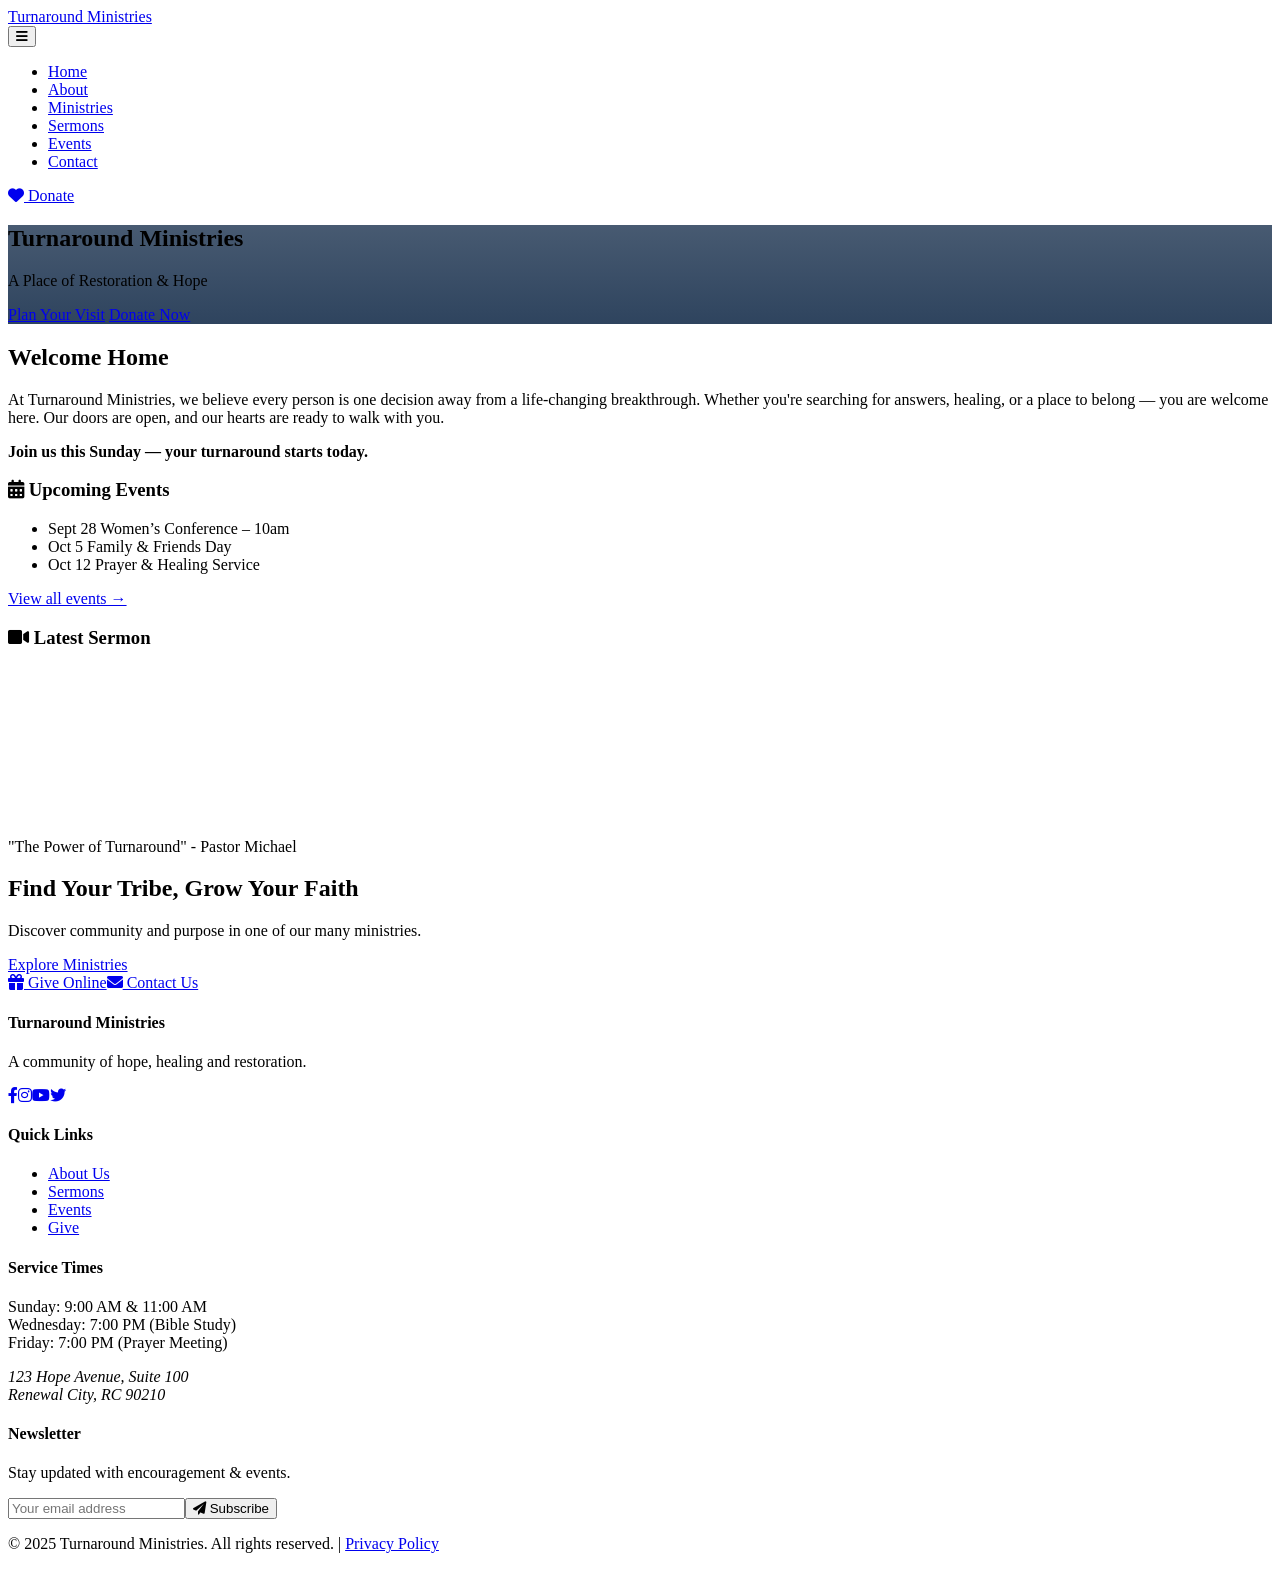
==== index.html @ d37ca7e7 "Add files via upload" ====
<!DOCTYPE html>
<html lang="en">
<head>
    <meta charset="UTF-8">
    <meta name="viewport" content="width=device-width, initial-scale=1.0, viewport-fit=cover">
    <title>Turnaround Ministries | Home - Restoration & Hope</title>
    <meta name="description" content="Turnaround Ministries: A place of restoration and hope. Join us for worship, community, and transformative faith.">
    <meta property="og:title" content="Turnaround Ministries | Home">
    <meta property="og:description" content="A Place of Restoration & Hope. Find your turnaround here.">
    <meta property="og:type" content="website">
    <meta property="og:image" content="https://images.unsplash.com/photo-1438032945733-e1f5b4dd64d3?w=1200&auto=format">
    <link href="https://fonts.googleapis.com/css2?family=Montserrat:wght@400;500;600;700;800&family=Open+Sans:wght@300;400;600;700&display=swap" rel="stylesheet">
    <link rel="stylesheet" href="https://cdnjs.cloudflare.com/ajax/libs/font-awesome/6.0.0-beta3/css/all.min.css">
    <link rel="stylesheet" href="/css/style.css">
</head>
<body>
    <header class="site-header" id="siteHeader">
        <div class="container header-container">
            <div class="logo"><a href="index.html"><span class="logo-accent">Turnaround</span> Ministries</a></div>
            <button class="mobile-menu-toggle" id="mobileMenuToggle" aria-label="Menu"><i class="fas fa-bars"></i></button>
            <nav class="main-nav" id="mainNav">
                <ul class="nav-list">
                    <li><a href="index.html">Home</a></li>
                    <li><a href="about.html">About</a></li>
                    <li><a href="ministries.html">Ministries</a></li>
                    <li><a href="sermons.html">Sermons</a></li>
                    <li><a href="events.html">Events</a></li>
                    <li><a href="contact.html">Contact</a></li>
                </ul>
                <a href="donate.html" class="donate-btn-nav"><i class="fas fa-heart"></i> Donate</a>
            </nav>
        </div>
    </header>
    <main>
        <section class="hero" style="background-image: linear-gradient(rgba(10,35,66,0.75), rgba(10,35,66,0.85)), url('https://images.unsplash.com/photo-1504052434569-70ad5836a615?w=1600&auto=format');">
            <div class="container hero-content fade-up">
                <h1>Turnaround Ministries</h1>
                <p class="tagline">A Place of Restoration & Hope</p>
                <div class="hero-buttons">
                    <a href="contact.html" class="btn btn-primary">Plan Your Visit</a>
                    <a href="donate.html" class="btn btn-outline">Donate Now</a>
                </div>
            </div>
        </section>
        <section class="section welcome-section">
            <div class="container">
                <div class="section-heading fade-up"><h2>Welcome Home</h2><div class="heading-divider"></div></div>
                <div class="welcome-content fade-up"><p>At Turnaround Ministries, we believe every person is one decision away from a life-changing breakthrough. Whether you're searching for answers, healing, or a place to belong — you are welcome here. Our doors are open, and our hearts are ready to walk with you.</p><p><strong>Join us this Sunday — your turnaround starts today.</strong></p></div>
            </div>
        </section>
        <section class="section bg-light">
            <div class="container">
                <div class="flex-grid gap-4">
                    <div class="col fade-up"><div class="card h-100"><h3><i class="fas fa-calendar-alt gold-icon"></i> Upcoming Events</h3><ul class="event-preview-list"><li><span>Sept 28</span> Women’s Conference – 10am</li><li><span>Oct 5</span> Family & Friends Day</li><li><span>Oct 12</span> Prayer & Healing Service</li></ul><a href="events.html" class="btn-text">View all events →</a></div></div>
                    <div class="col fade-up"><div class="card h-100"><h3><i class="fas fa-video gold-icon"></i> Latest Sermon</h3><div class="sermon-embed-placeholder"><iframe src="https://www.youtube.com/embed/5qap5aO4i9A?si=Sample" title="Latest Sermon Placeholder" frameborder="0" allowfullscreen></iframe><p class="embed-caption">"The Power of Turnaround" - Pastor Michael</p></div></div></div>
                </div>
            </div>
        </section>
        <section class="section"><div class="container text-center fade-up"><h2>Find Your Tribe, Grow Your Faith</h2><p>Discover community and purpose in one of our many ministries.</p><a href="ministries.html" class="btn btn-primary mt-2">Explore Ministries</a><div class="quick-links-row mt-4"><a href="donate.html" class="quick-link"><i class="fas fa-gift"></i> Give Online</a><a href="contact.html" class="quick-link"><i class="fas fa-envelope"></i> Contact Us</a></div></div></section>
    </main>
    <footer class="site-footer">
        <div class="container footer-grid">
            <div class="footer-col"><h4>Turnaround Ministries</h4><p>A community of hope, healing and restoration.</p><div class="social-icons"><a href="#" aria-label="Facebook"><i class="fab fa-facebook-f"></i></a><a href="#" aria-label="Instagram"><i class="fab fa-instagram"></i></a><a href="#" aria-label="YouTube"><i class="fab fa-youtube"></i></a><a href="#" aria-label="Twitter"><i class="fab fa-twitter"></i></a></div></div>
            <div class="footer-col"><h4>Quick Links</h4><ul><li><a href="about.html">About Us</a></li><li><a href="sermons.html">Sermons</a></li><li><a href="events.html">Events</a></li><li><a href="donate.html">Give</a></li></ul></div>
            <div class="footer-col"><h4>Service Times</h4><p>Sunday: 9:00 AM & 11:00 AM<br>Wednesday: 7:00 PM (Bible Study)<br>Friday: 7:00 PM (Prayer Meeting)</p><address>123 Hope Avenue, Suite 100<br>Renewal City, RC 90210</address></div>
            <div class="footer-col"><h4>Newsletter</h4><p>Stay updated with encouragement & events.</p><form id="newsletterForm" class="newsletter-form"><input type="email" placeholder="Your email address" required><button type="submit"><i class="fas fa-paper-plane"></i> Subscribe</button></form></div>
        </div>
        <div class="footer-bottom"><p>&copy; 2025 Turnaround Ministries. All rights reserved. | <a href="#">Privacy Policy</a></p></div>
    </footer>
    <script src="/js/main.js"></script>
</body>
</html>
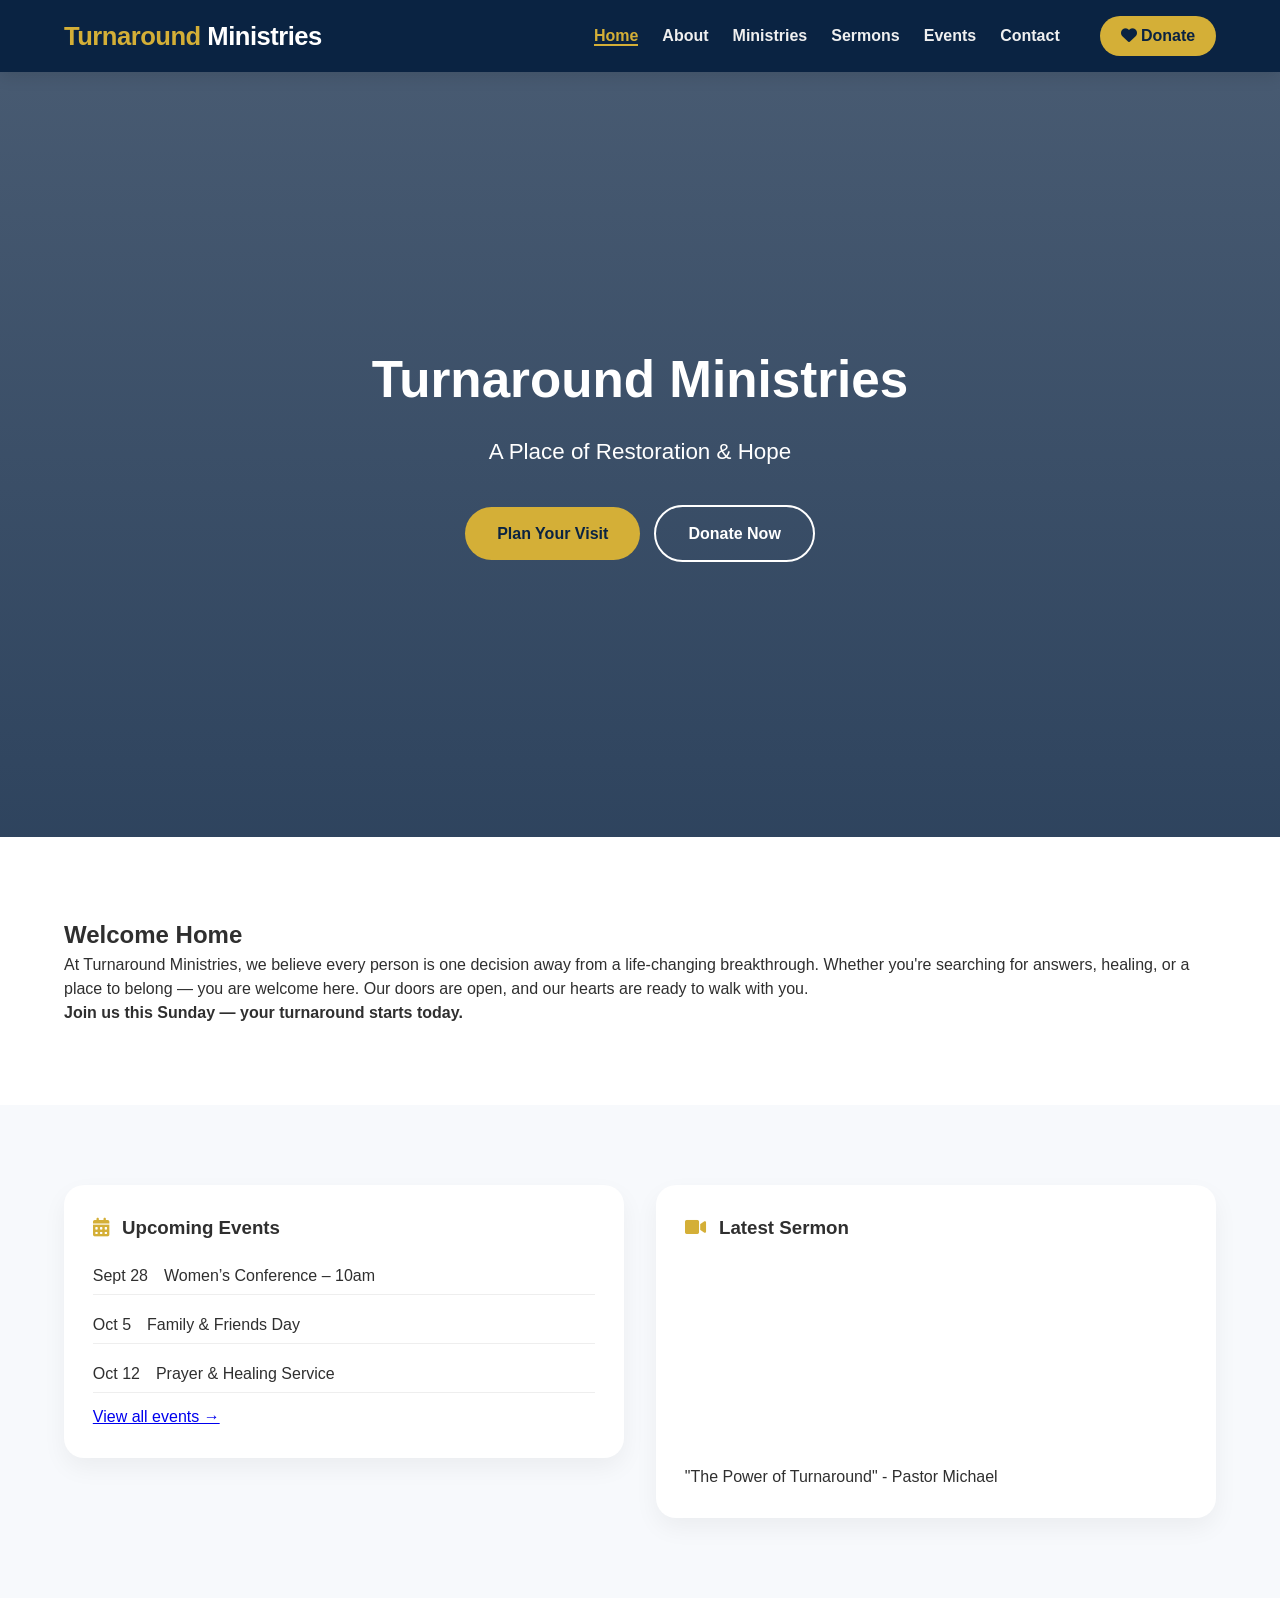
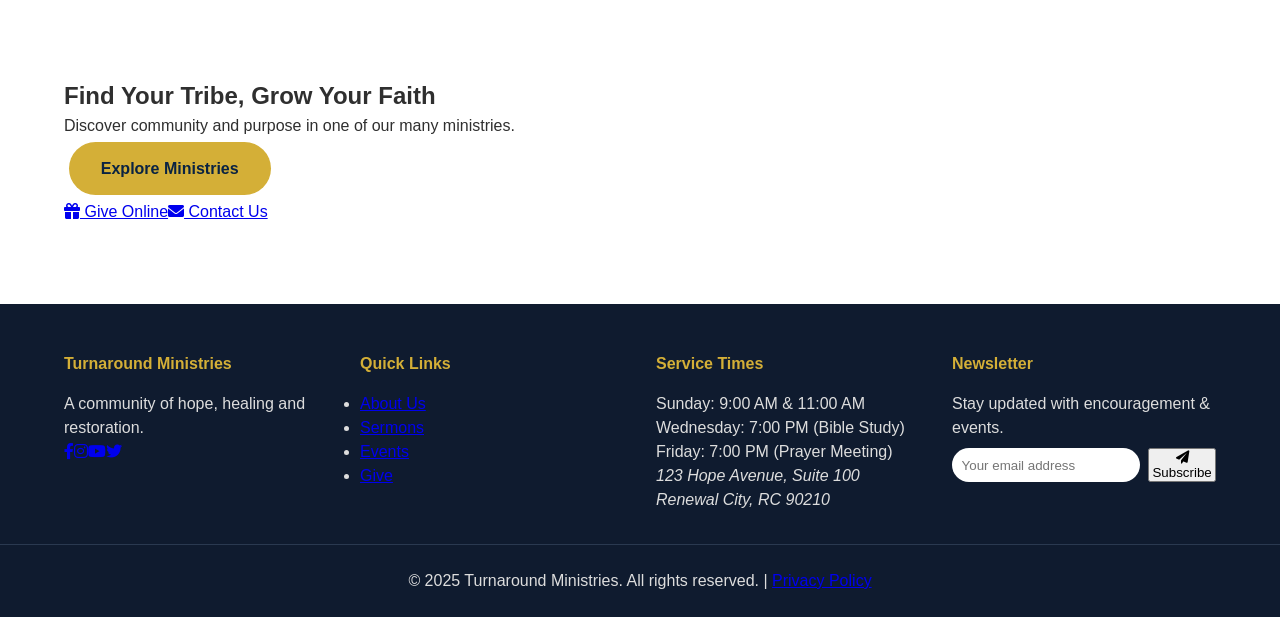
==== commit 692aa14a: "Update index.html" ====
--- a/index.html
+++ b/index.html
@@ -11,7 +11,7 @@
     <meta property="og:image" content="https://images.unsplash.com/photo-1438032945733-e1f5b4dd64d3?w=1200&auto=format">
     <link href="https://fonts.googleapis.com/css2?family=Montserrat:wght@400;500;600;700;800&family=Open+Sans:wght@300;400;600;700&display=swap" rel="stylesheet">
     <link rel="stylesheet" href="https://cdnjs.cloudflare.com/ajax/libs/font-awesome/6.0.0-beta3/css/all.min.css">
-    <link rel="stylesheet" href="/css/style.css">
+    <link rel="stylesheet" href="style.css">
 </head>
 <body>
     <header class="site-header" id="siteHeader">
@@ -67,6 +67,6 @@
         </div>
         <div class="footer-bottom"><p>&copy; 2025 Turnaround Ministries. All rights reserved. | <a href="#">Privacy Policy</a></p></div>
     </footer>
-    <script src="/js/main.js"></script>
+    <script src="main.js"></script>
 </body>
-</html>+</html>
--- a/style.css
+++ b/style.css
@@ -0,0 +1,422 @@
+* {
+    margin: 0;
+    padding: 0;
+    box-sizing: border-box;
+}
+
+body {
+    font-family: 'Open Sans', sans-serif;
+    color: #2f2f2f;
+    background: #fff;
+    line-height: 1.5;
+    overflow-x: hidden;
+}
+
+h1, h2, h3, h4, .logo, .nav-list a, .btn, .hero h1 {
+    font-family: 'Montserrat', sans-serif;
+    font-weight: 700;
+}
+
+.container {
+    width: 90%;
+    max-width: 1200px;
+    margin: 0 auto;
+}
+
+:root {
+    --navy: #0A2342;
+    --gold: #D4AF37;
+    --gold-dark: #B28B1A;
+    --light-gray: #F7F9FC;
+    --charcoal: #2C3E50;
+}
+
+.site-header {
+    background: var(--navy);
+    padding: 1rem 0;
+    position: sticky;
+    top: 0;
+    z-index: 1000;
+    box-shadow: 0 5px 15px rgba(0,0,0,0.1);
+}
+
+.header-container {
+    display: flex;
+    justify-content: space-between;
+    align-items: center;
+    flex-wrap: wrap;
+}
+
+.logo a {
+    color: #fff;
+    font-size: 1.6rem;
+    font-weight: 800;
+    text-decoration: none;
+    letter-spacing: -0.5px;
+}
+
+.logo-accent {
+    color: var(--gold);
+}
+
+.main-nav {
+    display: flex;
+    align-items: center;
+    gap: 2rem;
+}
+
+.nav-list {
+    display: flex;
+    gap: 1.5rem;
+    list-style: none;
+}
+
+.nav-list a {
+    color: #f0f0f0;
+    text-decoration: none;
+    font-weight: 600;
+    transition: 0.2s;
+    font-size: 1rem;
+}
+
+.nav-list a:hover,
+.nav-list a.active {
+    color: var(--gold);
+    border-bottom: 2px solid var(--gold);
+}
+
+.donate-btn-nav {
+    background: var(--gold);
+    color: var(--navy);
+    padding: 0.5rem 1.3rem;
+    border-radius: 40px;
+    font-weight: 700;
+    text-decoration: none;
+    transition: 0.2s;
+    margin-left: 0.5rem;
+}
+
+.donate-btn-nav:hover {
+    background: #e5c158;
+    transform: scale(0.97);
+}
+
+.mobile-menu-toggle {
+    display: none;
+    background: none;
+    border: none;
+    color: white;
+    font-size: 1.8rem;
+    cursor: pointer;
+}
+
+.hero {
+    min-height: 85vh;
+    background-size: cover;
+    background-position: center;
+    display: flex;
+    align-items: center;
+    text-align: center;
+    color: white;
+}
+
+.hero-content h1 {
+    font-size: 3.2rem;
+    margin-bottom: 1rem;
+}
+
+.tagline {
+    font-size: 1.4rem;
+    margin-bottom: 2rem;
+    font-weight: 400;
+}
+
+.btn {
+    display: inline-block;
+    padding: 0.9rem 2rem;
+    border-radius: 40px;
+    font-weight: 700;
+    text-decoration: none;
+    transition: 0.2s;
+    margin: 0.3rem;
+    border: none;
+    cursor: pointer;
+}
+
+.btn-primary {
+    background: var(--gold);
+    color: var(--navy);
+}
+
+.btn-primary:hover {
+    background: #c7a42b;
+}
+
+.btn-outline {
+    background: transparent;
+    border: 2px solid white;
+    color: white;
+}
+
+.btn-outline:hover {
+    background: white;
+    color: var(--navy);
+}
+
+.section {
+    padding: 5rem 0;
+}
+
+.bg-light {
+    background: var(--light-gray);
+}
+
+.flex-grid {
+    display: flex;
+    gap: 2rem;
+    flex-wrap: wrap;
+}
+
+.col {
+    flex: 1 1 280px;
+}
+
+.card {
+    background: white;
+    border-radius: 20px;
+    padding: 1.8rem;
+    box-shadow: 0 10px 25px rgba(0,0,0,0.05);
+    transition: 0.2s;
+}
+
+.card h3 {
+    margin-bottom: 1rem;
+}
+
+.gold-icon {
+    color: var(--gold);
+    margin-right: 0.5rem;
+}
+
+.event-preview-list li {
+    margin-bottom: 12px;
+    border-bottom: 1px solid #eee;
+    padding: 6px 0;
+    display: flex;
+    gap: 1rem;
+}
+
+.sermon-embed-placeholder iframe {
+    width: 100%;
+    height: 200px;
+    border-radius: 12px;
+}
+
+.ministries-grid {
+    display: grid;
+    grid-template-columns: repeat(auto-fill, minmax(280px, 1fr));
+    gap: 2rem;
+}
+
+.ministry-card {
+    text-align: center;
+    background: white;
+    padding: 2rem;
+    border-radius: 24px;
+    transition: 0.2s;
+    box-shadow: 0 5px 12px rgba(0,0,0,0.05);
+}
+
+.filter-tabs {
+    display: flex;
+    gap: 1rem;
+    justify-content: center;
+    margin-bottom: 2rem;
+    flex-wrap: wrap;
+}
+
+.filter-btn {
+    background: #e9ecef;
+    border: none;
+    padding: 0.6rem 1.5rem;
+    border-radius: 40px;
+    cursor: pointer;
+    font-weight: 600;
+    transition: 0.2s;
+}
+
+.filter-btn.active,
+.filter-btn:hover {
+    background: var(--gold);
+    color: var(--navy);
+}
+
+.sermons-grid {
+    display: grid;
+    grid-template-columns: repeat(auto-fill, minmax(300px, 1fr));
+    gap: 2rem;
+}
+
+.sermon-embed iframe {
+    width: 100%;
+    height: 180px;
+    border-radius: 12px;
+}
+
+.event-card {
+    display: flex;
+    gap: 1.5rem;
+    background: white;
+    margin-bottom: 1.5rem;
+    border-radius: 20px;
+    padding: 1.2rem;
+    box-shadow: 0 4px 12px rgba(0,0,0,0.05);
+}
+
+.event-date {
+    background: var(--gold);
+    width: 70px;
+    text-align: center;
+    border-radius: 16px;
+    padding: 0.8rem 0;
+    color: var(--navy);
+}
+
+.calendar-placeholder {
+    background: #f8f9fa;
+    border-radius: 24px;
+    padding: 1.5rem;
+    text-align: center;
+}
+
+.calendar-grid {
+    display: grid;
+    grid-template-columns: repeat(7, 1fr);
+    gap: 0.5rem;
+    background: white;
+    border-radius: 20px;
+    padding: 1rem;
+    margin-top: 1rem;
+}
+
+.contact-grid {
+    display: flex;
+    flex-wrap: wrap;
+    gap: 2rem;
+    justify-content: space-between;
+}
+
+.contact-info,
+.contact-form-card {
+    flex: 1 1 300px;
+}
+
+footer {
+    background: #0f1b2f;
+    color: #ddd;
+    padding-top: 3rem;
+}
+
+.footer-grid {
+    display: grid;
+    grid-template-columns: repeat(auto-fit, minmax(200px, 1fr));
+    gap: 2rem;
+}
+
+.footer-col h4 {
+    color: var(--gold);
+    margin-bottom: 1rem;
+}
+
+.newsletter-form {
+    display: flex;
+    gap: 0.5rem;
+    margin-top: 0.5rem;
+}
+
+.newsletter-form input {
+    flex: 1;
+    padding: 0.6rem;
+    border-radius: 40px;
+    border: none;
+}
+
+.footer-bottom {
+    text-align: center;
+    padding: 1.5rem;
+    border-top: 1px solid #2a3950;
+    margin-top: 2rem;
+}
+
+.modal {
+    display: none;
+    position: fixed;
+    z-index: 9999;
+    left: 0;
+    top: 0;
+    width: 100%;
+    height: 100%;
+    background: rgba(0,0,0,0.7);
+    align-items: center;
+    justify-content: center;
+}
+
+.modal-content {
+    background: white;
+    padding: 2rem;
+    border-radius: 28px;
+    width: 90%;
+    max-width: 450px;
+    position: relative;
+}
+
+.close-modal {
+    position: absolute;
+    right: 20px;
+    top: 15px;
+    font-size: 28px;
+    cursor: pointer;
+}
+
+.fade-up {
+    opacity: 0;
+    transform: translateY(30px);
+    transition: opacity 0.7s ease, transform 0.7s ease;
+}
+
+.fade-up.visible {
+    opacity: 1;
+    transform: translateY(0);
+}
+
+@media (max-width: 768px) {
+    .mobile-menu-toggle {
+        display: block;
+    }
+
+    .main-nav {
+        display: none;
+        width: 100%;
+        flex-direction: column;
+        background: var(--navy);
+        padding: 1rem;
+    }
+
+    .main-nav.open {
+        display: flex;
+    }
+
+    .nav-list {
+        flex-direction: column;
+        align-items: center;
+        gap: 1rem;
+    }
+
+    .donate-btn-nav {
+        margin: 0.5rem auto;
+    }
+
+    .hero-content h1 {
+        font-size: 2.2rem;
+    }
+}
